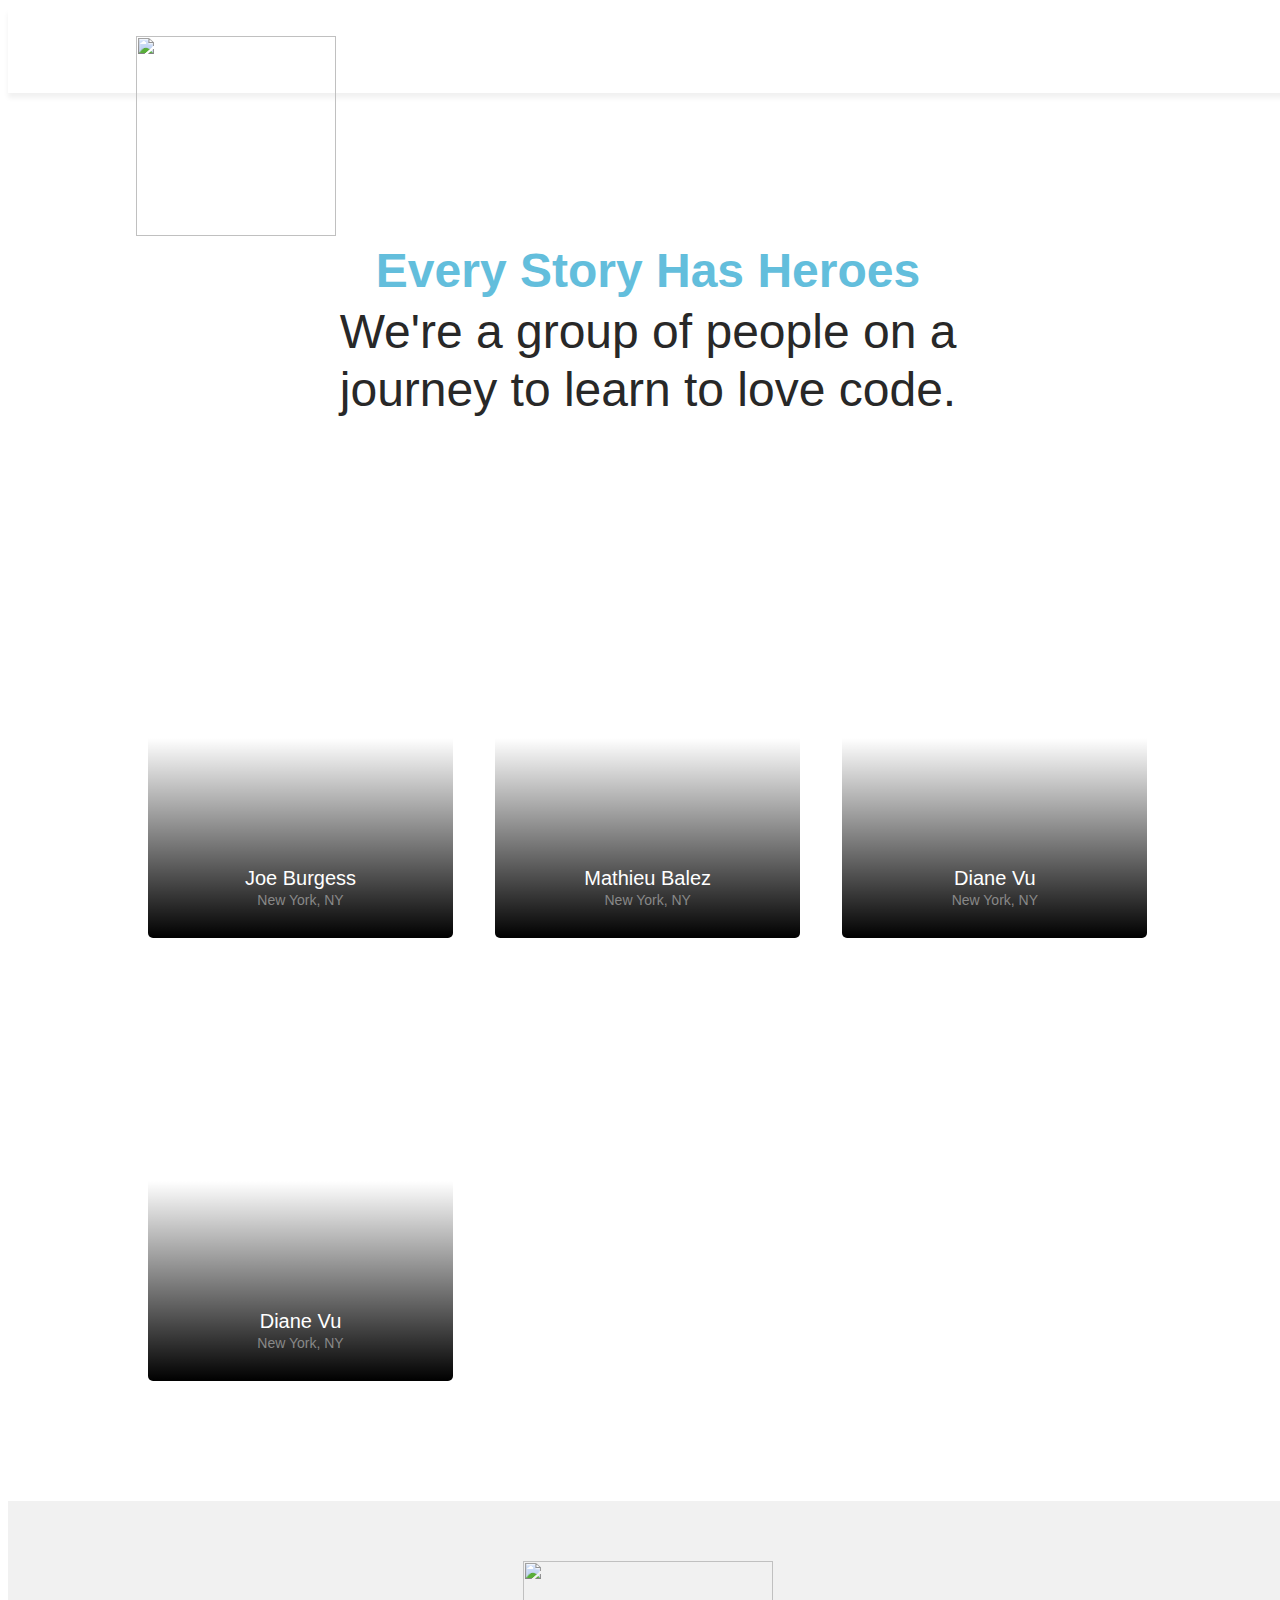
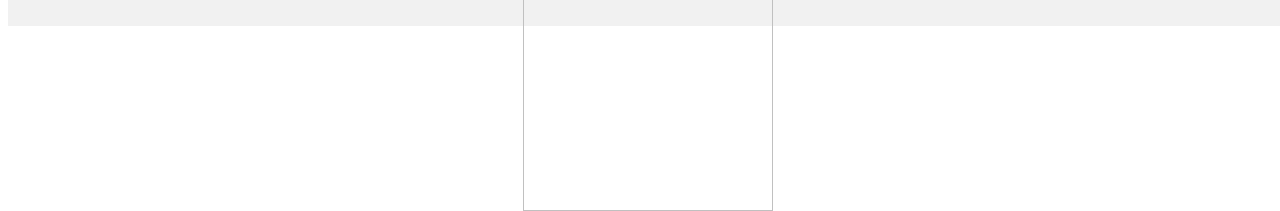
==== index.html @ f72e4e40 "Automatically backed up by Learn" ====
<html>
  <head>
    <meta charset="utf-8"/>
    <meta name="viewport" content="width=device-width, initial-scale=1"/>
    <title>Learn Verified Student Roster</title>
    <link rel="stylesheet" href="css/normalize.css"/>
    <link rel="stylesheet" href="css/fonts.css"/>
    <link rel="stylesheet" href="css/styles.css"/>
  </head>
  <body>
    <div class="main-wrapper roster">
      <header class="header">
        <a href="#">
          <img class="learn-logo" src="https://s3.amazonaws.com/learn-verified/logo.png"/>
        </a>
      </header>
      <div class="roster-body-wrapper">
        <div class="roster-text-container">
          <h1>Every Story Has Heroes</h1>
          <h2>We're a group of people on a journey to learn to love code.</h2>
        </div>
        <div class="roster-cards-container">
          <div class="student-card" id="joe-burgess-card">
            <a href="students/joe-burgess.html">
              <div class="view-profile-div">
                <h3 class="view-profile-text">View Profile</h3>
              </div>
              <div class="card-text-container">
                <h4 class="student-name">Joe Burgess</h4>
                <p class="student-location">New York, NY</p>
              </div>
            </a>
          </div>
          <div class="student-card" id="mathieu-balez-card">
            <a href="students/mathieu-balez.html">
              <div class="view-profile-div">
                <h3 class="view-profile-text">View Profile</h3>
              </div>
              <div class="card-text-container">
                <h4 class="student-name">Mathieu Balez</h4>
                <p class="student-location">New York, NY</p>
              </div>
            </a>
          </div>
          <div class="student-card" id="diane-vu-card">
            <a href="students/diane-vu.html">
              <div class="view-profile-div">
                <h3 class="view-profile-text">View Profile</h3>
              </div>
              <div class="card-text-container">
                <h4 class="student-name">Diane Vu</h4>
                <p class="student-location">New York, NY</p>
              </div>
            </a>
          </div>
          <div class="student-card" id="diane-vu-card">
            <a href="students/diane-vu.html">
              <div class="view-profile-div">
                <h3 class="view-profile-text">View Profile</h3>
              </div>
              <div class="card-text-container">
                <h4 class="student-name">Diane Vu</h4>
                <p class="student-location">New York, NY</p>
              </div>
            </a>
          </div>

        </div>
      </div>
      <footer class="footer">
        <img class="made-with-love" src="https://s3.amazonaws.com/learn-verified/made-with-love.png"/>
      </footer>
    </div>
  </body>
</html>
---- css/styles.css ----
/* GLOBAL STYLES
======================== */

*, *:before, *:after {
  box-sizing: border-box;
  /*border: 1px solid red;*/
}

html {
  font-size: 15px;
  color: #282828;
}

body {
  font-family: "GothamPro", Helvetica, Arial, sans-serif;
}

html,
body {
  width: 100vw;
  min-height: 100vh;
}

h1, h2, h3, h4, h5, h6 {
  margin: 0;
}

a {
  color: #fff;
  text-decoration: none;
}

a:visited {
  text-decoration: none;
  color: #fff;
}

.main-wrapper {
  width: 100%;
  height: 100%;
}

.header {
  position: relative;
  height: 85px;
  box-shadow: 0 5px 5px #f1f1f1;
  margin-bottom: 100px;
}

.footer {
  position: relative;
  height: 85px;
  background-color: #f1f1f1;
  margin-top: 100px;
}

.made-with-love {
  position: absolute;
  width: 250;
  left: 0;
  right: 0;
  top: 40px;
  margin: 0 auto;
}

/* INDEX.HTML STYLES
======================== */

.learn-logo {
  position: absolute;
  width: 200px;
  left: 0;
  right: 0;
  margin: 0 auto;
  top: 28px;
}

.roster-text-container {
  margin: 0 auto 100px;
  text-align: center;
  width: 100%;
  max-width: 1000px;
}

.roster-text-container h1 {
  font-family: "GothamPro-Bold", Helvetica, Arial, sans-serif;
  font-size: 24px;
  color: #63bedc;
  margin-bottom: 5px;
}

.roster-text-container h2 {
  width: 75%;
  margin: 0 auto;
  font-family: "GothamPro-Light", Helvetica, Arial, sans-serif;
  font-size: 24px;
  font-weight: normal;
  line-height: 1.2em;
}

.roster-cards-container {
  max-width: 1000px;
  width: 100%;
  margin: 0 auto;
}

.student-card {
  position: relative;
 background-image: url("https://learn-verified.s3.amazonaws.com/profile-photo-placeholder.png");
  background-position: center;
  background-size: cover;
  background-repeat: no-repeat;
  max-width: 305px;
  min-height: 400px;
  margin: 20px auto;
  border-radius: 5px;
}

.student-card:before {
  content: "";
  position: absolute;
  top: 0;
  bottom: 0;
  right: 0;
  left: 0;
  background-image: linear-gradient(to top, #000, rgba(0, 0, 0, .0) 50%);
  border-radius: 5px;
}

.student-card a {
  position: relative;
  display: block;
  height: 400px;
}

#joe-burgess-card {
 background-image: url("https://learn-verified.s3.amazonaws.com/joe-burgess.jpeg");
}

#joe-burgess-cover {
 background-image: url("https://learn-verified.s3.amazonaws.com/joe-burgess-cover.png");
}

#avi-flombaum-card {
}

#mat-balez-card {
}

#mathieu-balez-cover {
 background-image: url("https://learn-verified.s3.amazonaws.com/mathieu-balez-cover.jpeg");
}

#mathieu-balez-card {
 background-image: url("https://learn-verified.s3.amazonaws.com/mathieu-balez.jpeg");
}

#diane-vu-cover {
 background-image: url("https://learn-verified.s3.amazonaws.com/diane-vu-cover.jpg");
}

#diane-vu-card {
 background-image: url("https://learn-verified.s3.amazonaws.com/diane-vu.jpg");
}

#jessica-rowland-cover {
  
}

#jessica-rowland-card {
  background-image: url("https://i.imgur.com/b00Bz1q.jpg");
}

.view-profile-div {
  position: absolute;
  bottom: 0;
  width: 100%;
  height: 80px;
  background-color: #63bedc;
  border-radius: 0 0 5px 5px;
  display: none;
  text-align: center;
}

.view-profile-text {
  font-family: "GothamPro-Bold", Helvetica, Arial, sans-serif;
  font-size: 16px;
  font-weight: normal;
  text-transform: uppercase;
  color: #fff;
  text-align: center;
  margin-top: 30px;
}

.card-text-container {
  text-align: center;
  position: absolute;
  bottom: 30px;
  left: 0;
  right: 0;
  margin: 0 auto;
}

.student-name {
  font-family: "GothamPro", Helvetica, Arial, sans-serif;
  font-size: 20px;
  font-weight: normal;
  margin-bottom: 2px;
  color: #fff;
}

.student-location {
  font-family: "GothamPro-Light", Helvetica, Arial, sans-serif;
  font-size: 14px;
  margin: 0;
  color: #888;
}

/* PROFILE.HTML STYLES
======================== */
.profile .header {
  margin: 0;
  box-shadow: none;
}

.profile-banner {
  height: 410px;
 background-image: url("https://learn-verified.s3.amazonaws.com/banner-photo-placeholder.png");
  background-position: center;
  background-size: cover;
  background-repeat: no-repeat;
}

.vitals-container {
  position: relative;
  min-height: 360px;
  padding-bottom: 50px;
  border-bottom: 1px solid #e4e4e4;
}

.social-icon-container {
  width: 200px;
  margin: 0 auto;
  padding-top: 110px;
  text-align: center;
}

.social-icon {
  width: 30px;
  height: 30px;
  margin: 0 8px;
}

.profile-photo {
 background-image: url("https://learn-verified.s3.amazonaws.com/profile-photo-placeholder.png");
  background-position: center;
  background-size: cover;
  background-repeat: no-repeat;
  position: absolute;
  height: 190px;
  width: 190px;
  top: -110px;
  left: 0;
  right: 0;
  margin: 0 auto;
  border-radius: 100px;
}

.vitals-text-container {
  width: 100%;
  text-align: center;
  margin-top: 30px;
}

.profile-name,
.profile-location {
  font-weight: normal;
}

.profile-name {
  font-size: 36px;
  margin-bottom: 10px;
}

.profile-location {
  font-size: 18px;
  margin-bottom: 20px;
}

.profile-quote {
  font-family: "GothamPro-Light", Helvetica, Arial, sans-serif;
  font-size: 24px;
  color: #85929d;
  width: 75%;
  margin: 0 auto;
}

.details-container {
  width: 100%;
  max-width: 1200px;
  min-height: 350px;
  margin: 80px auto 0;
}

.details-block {
  width: 80%;
  margin: 0 auto;
}

.title-holder {
  font-family: "GothamPro-Bold", Helvetica, Arial, sans-serif;
  font-size: 18px;
  font-weight: normal;
  color: #85929d;
  border-bottom: 1px dotted #85929d;
  padding-bottom: 20px;
  margin-bottom: 20px;
  margin-top: 40px;
}

.description-holder {
  font-family: "GothamPro-Light", Helvetica, Arial, sans-serif;
  font-size: 16px;
  font-weight: normal;
  line-height: 1.4em;
}

.description-holder h4 {
  font-family: "GothamPro-Medium", Helvetica, Arial, sans-serif;
  font-size: 16px;
  font-weight: normal;
  padding-bottom: 8px;
  margin: 8px 0;
}

.description-holder h5 {
  font-size: 16px;
  font-weight: normal;
}

.education-content div:nth-child(3),
.experience-content div:nth-child(3) {
  padding-top: 15px;
  margin-top: 15px;
  border-top: 1px dotted #85929d;
}

/* MEDIA QUERIES
======================== */
@media only screen and (min-width: 480px) {
  /* index.html */
  .learn-logo {
    left: 10%;
    margin: 0;
  }
  .roster-text-container h1 {
    font-size: 32px;
  }
  .roster-text-container h2 {
    font-size: 32px;
    width: 80%;
  }
  .student-card:hover .view-profile-div {
    display: block;
    z-index: 900;
  }
  .footer {
    height: 125px;
  }
  .made-with-love {
    top: 60px;
  }

  /* profile.html */
  .profile-quote {
    width: 80%;
  }
}

@media only screen and (min-width: 700px) {
  /* index.html */
  .roster-text-container h1 {
    font-size: 40px;
  }
  .roster-text-container h2 {
    font-size: 40px;
    width: 80%;
  }
  .roster-cards-container {
    width: 650px;
  }
  .student-card {
    display: inline-block;
    width: 305px;
  }
  .student-card:nth-of-type(odd) {
    margin-right: 35px;
  }

  /* profile.html */

  .profile-quote {
    width: 70%;
  }
}

@media only screen and (min-width: 1050px) {

  /* index.html */
  .roster .header {
    margin-bottom: 150px;
  }
  .roster-text-container h1 {
    font-size: 48px;
  }
  .roster-text-container h2 {
    font-size: 48px;
    width: 70%;
  }
  .roster-cards-container {
    width: 1000px;
  }
  .student-card:nth-of-type(3n) {
    margin-right: 0;
  }
  .student-card:not(:nth-of-type(3n)) {
    margin-right: 38px;
  }

  /* profile.html */

  .profile-header {
    margin-bottom: 0;
  }

  .profile-quote {
    width: 40%;
  }

  .details-container {
    width: 90%;
    position: relative;
  }

  .details-block {
    display: inline-block;
    width: 33%;
  }

  .bio-block, .education-block, .experience-block {
    position: relative;
    vertical-align: top;
  }

  .content-holder {
    width: 80%;
    margin: 0 auto;
  }

}


/* CLEARFIX HACK
======================== */

.clearfix:before,
.clearfix:after {
    content: " ";
    display: table;
}

.clearfix:after {
    clear: both;
}
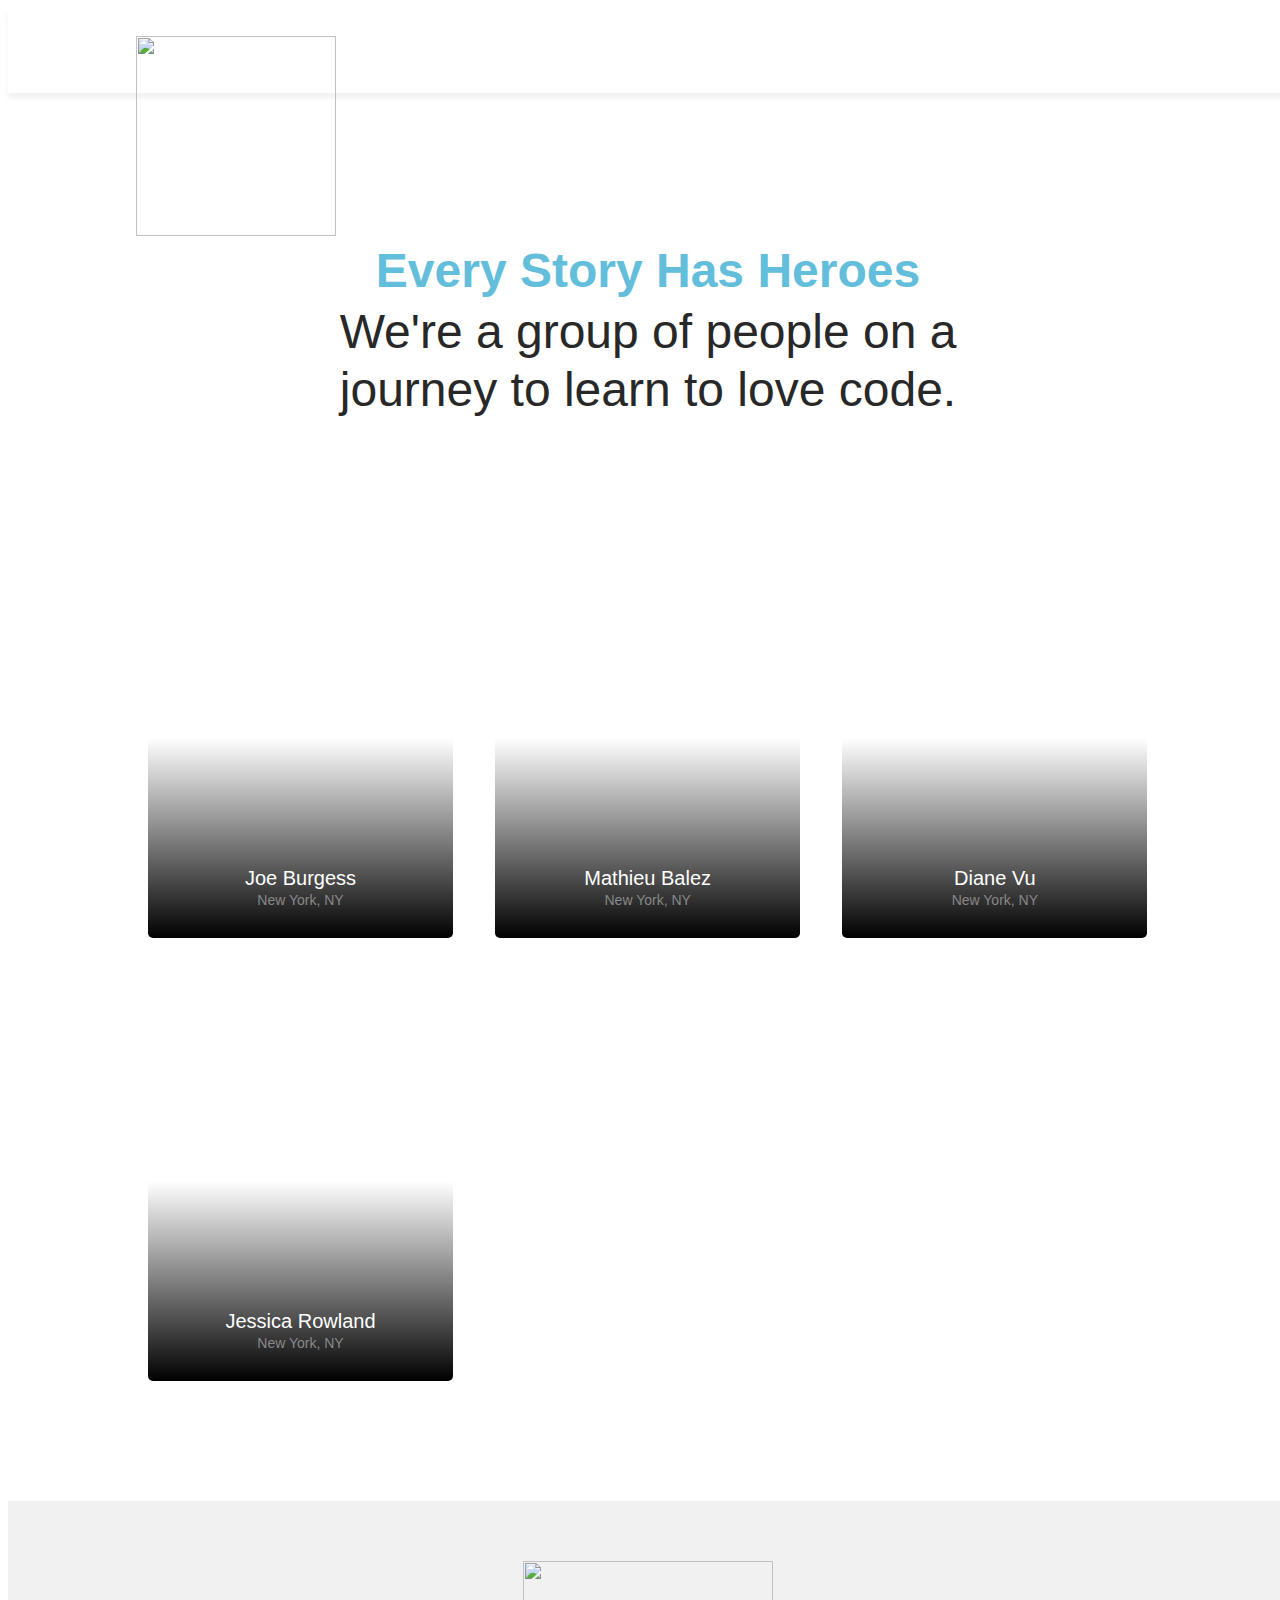
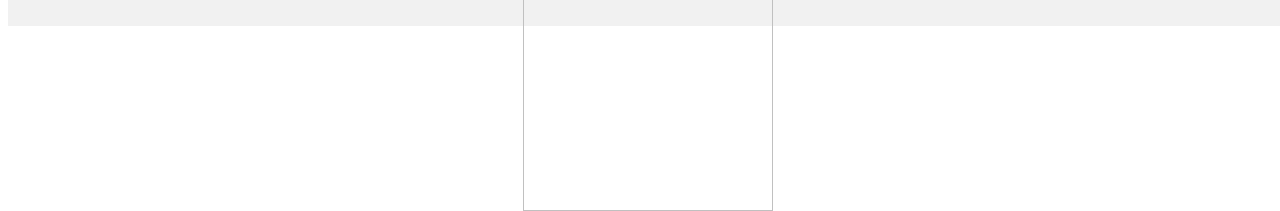
==== commit 9e1bd031: "Automatically backed up by Learn" ====
--- a/index.html
+++ b/index.html
@@ -53,13 +53,13 @@
               </div>
             </a>
           </div>
-          <div class="student-card" id="diane-vu-card">
-            <a href="students/diane-vu.html">
+          <div class="student-card" id="jessica-rowland-card">
+            <a href="students/jessica-rowland.html">
               <div class="view-profile-div">
                 <h3 class="view-profile-text">View Profile</h3>
               </div>
               <div class="card-text-container">
-                <h4 class="student-name">Diane Vu</h4>
+                <h4 class="student-name">Jessica Rowland</h4>
                 <p class="student-location">New York, NY</p>
               </div>
             </a>
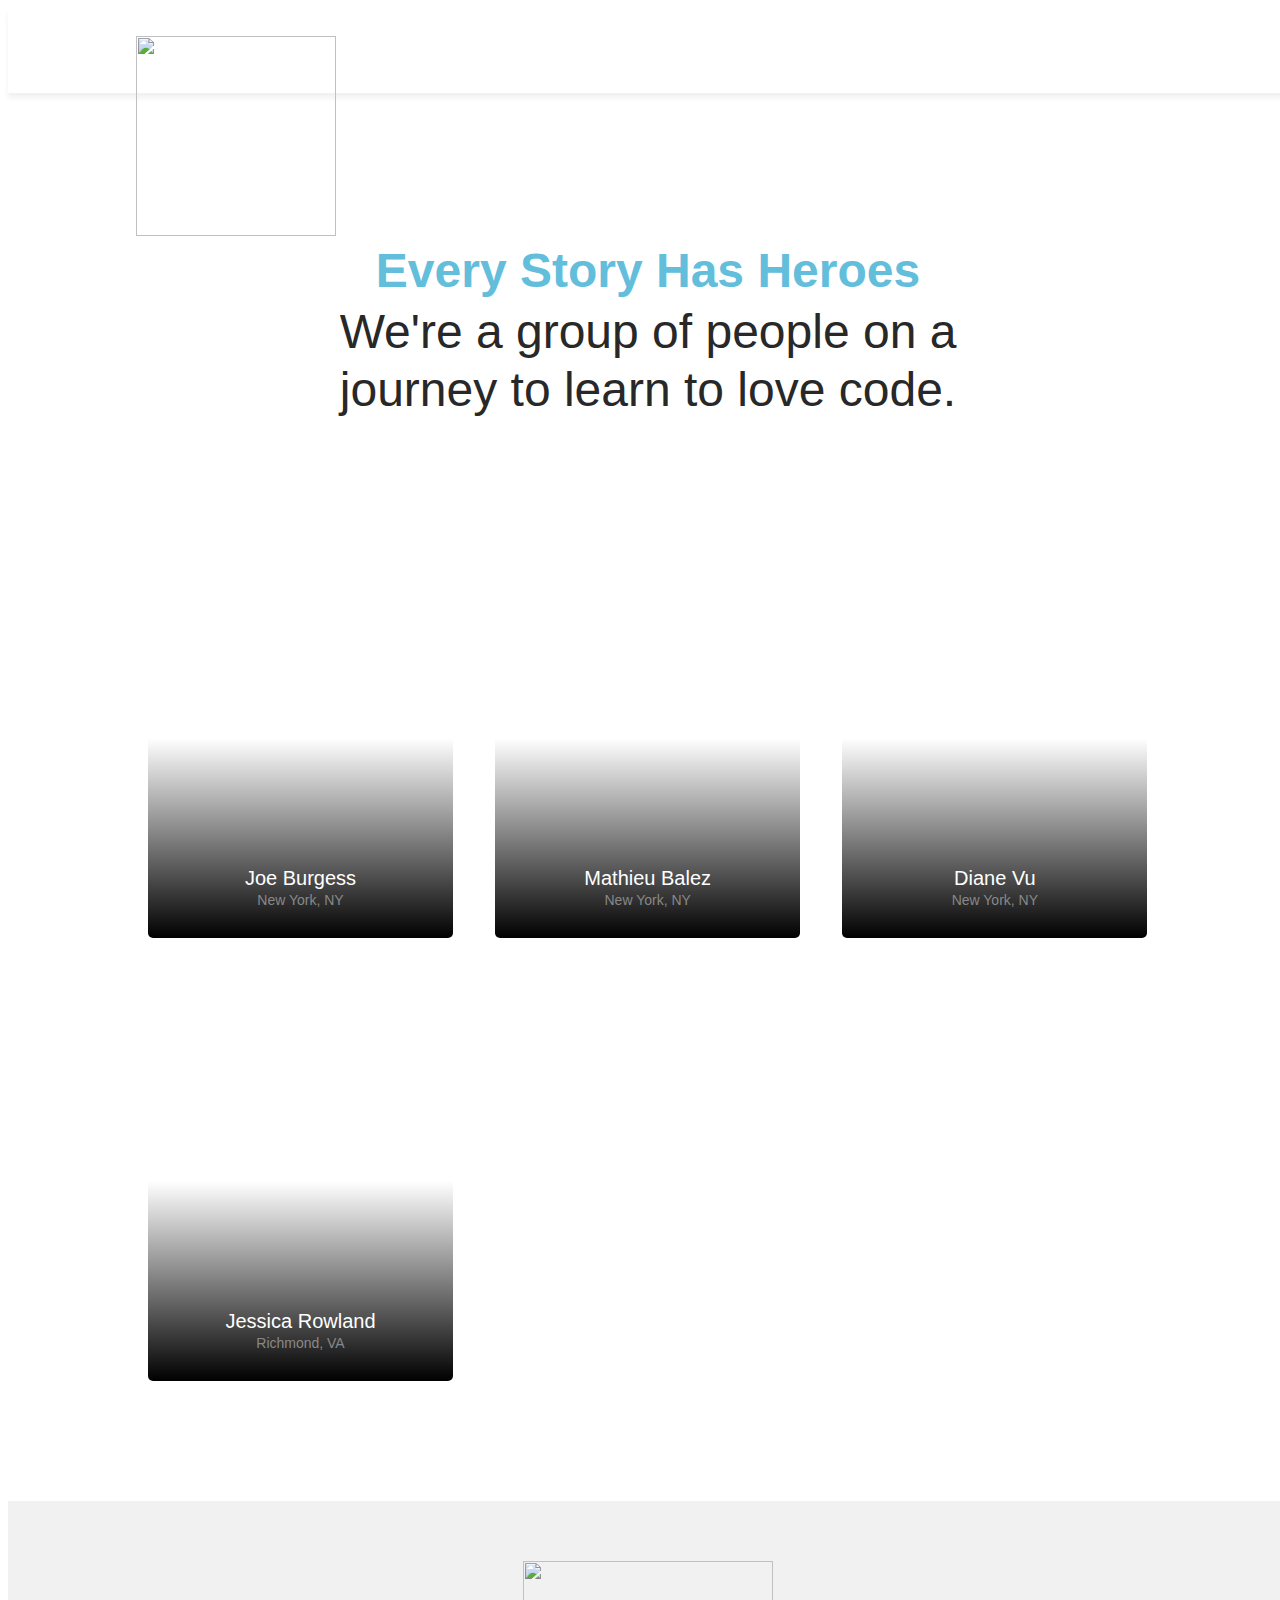
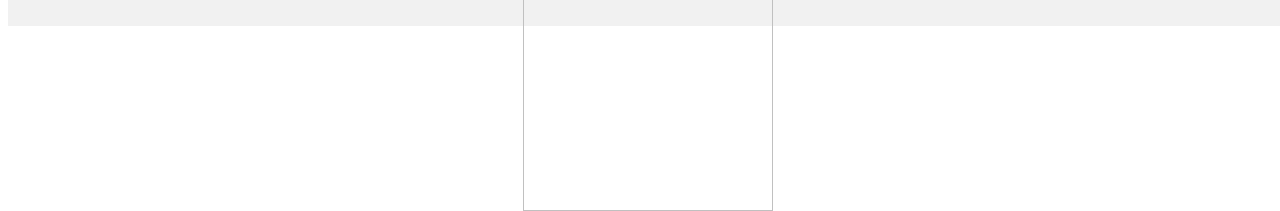
==== commit 5cb0b34c: "Automatically backed up by Learn" ====
--- a/index.html
+++ b/index.html
@@ -60,7 +60,7 @@
               </div>
               <div class="card-text-container">
                 <h4 class="student-name">Jessica Rowland</h4>
-                <p class="student-location">New York, NY</p>
+                <p class="student-location">Richmond, VA</p>
               </div>
             </a>
           </div>
